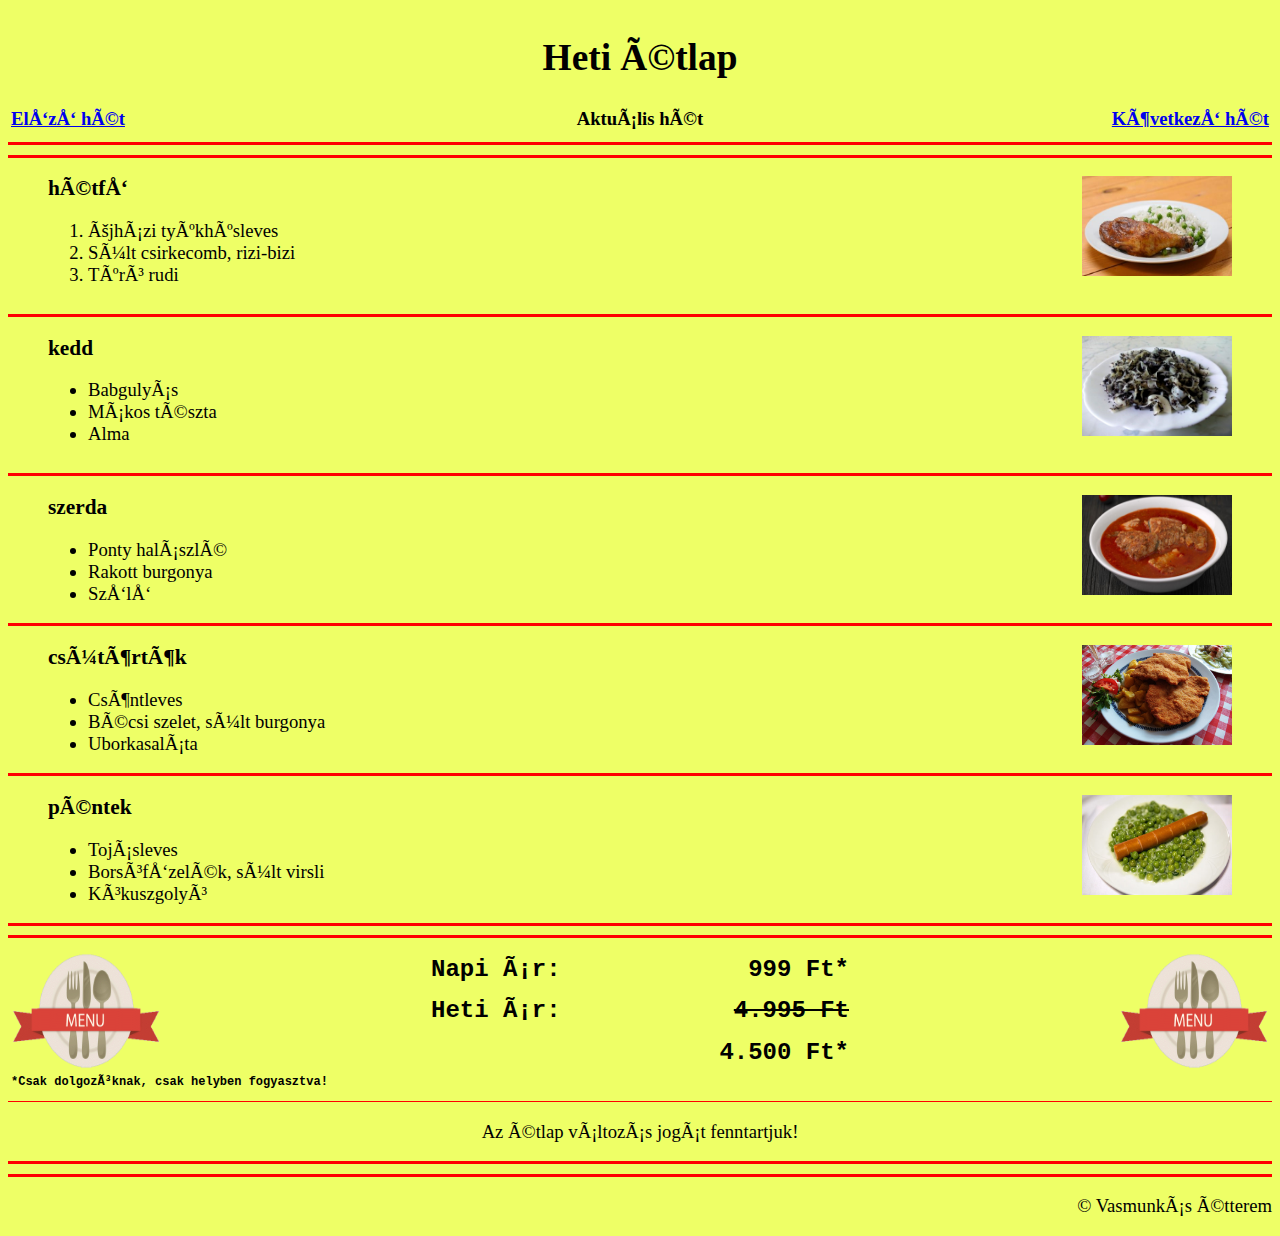
==== index.html @ 8f3a5351 "Add files via upload" ====
<!DOCTYPE html>
<html>
	<table>
	<head>
		 <title>Heti étlap</title>
		<meta charset="utf_8" />
		<link rel="stylesheet" href="index.css">
	</head>	
	<body style="background-color: #EEFF66;">
		<table width=100%>
			<tr><th colspan='3' align=center><h1 style="color: black;">Heti étlap</h1></th></tr>
			<tr>
				<th align=left width="33%"><a href="http://www.terplanszki.hu">Előző hét</a></th>
				<th align=center width="33%">Aktuális hét</th>
				<th align=right width="33%"><a href="http://www.terplanszki.hu">Következő hét</a></th>
			</tr>
		</table>
	</table>
		<hr color=red size=3>
		<hr color=red size=3>
		<table>
		
		<blockquote><b style="font-size: 16pt">hétfő</b>
			<a href="hetfo_csirkecomb.jpg"><img src="hetfo_csirkecomb.jpg" title="Csirkecomb" align=right width=150 height=100></a>
			<ol>
				<li>Újházi tyúkhúsleves</li>
				<li>Sült csirkecomb, rizi-bizi</li>
				<li>Túró rudi</li>
			</ol>
		
		</table>
		<hr color=red size=3>
		<table>
			<blockquote><b style="font-size: 16pt">kedd</b>
			<a href="kedd_makosteszta.jpg"><img src="kedd_makosteszta.jpg" title="Mákos tészta" align=right width=150 height=100></a>
			<ul>
				<li>Babgulyás</li>
				<li>Mákos tészta</li>
				<li>Alma</li>
			</ul>
			</table>
		</blockquote>
		<hr color=red size=3>
			<blockquote><b style="font-size: 16pt">szerda</b>
			<a href="szerda_halaszle.jpg"><img src="szerda_halaszle.jpg" title="Halászlé" align=right width=150 height=100></a>
			<ul>
				<li>Ponty halászlé</li>
				<li>Rakott burgonya</li>
				<li>Szőlő</li>
			</ul>
		</blockquote>
		<hr color=red size=3>
			<blockquote><b style="font-size: 16pt">csütörtök</b>
			<a href="csutortok_rantotthus.jpg"><img src="csutortok_rantotthus.jpg" title="Bécsi szelet" align=right width=150 height=100></a>
			<ul>
				<li>Csöntleves</li>
				<li>Bécsi szelet, sült burgonya</li>
				<li>Uborkasaláta</li>
			</ul>
		</blockquote>
		<hr color=red size=3>
			<blockquote><b style="font-size: 16pt">péntek</b>
			<a href="pentek_borsofozelek.jpg"><img src="pentek_borsofozelek.jpg" title="Borsófőzelék" align=right width=150 height=100></a>
			<ul>
				<li>Tojásleves</li>
				<li>Borsófőzelék, sült virsli</li>
				<li>Kókuszgolyó</li>
			</ul>
		</blockquote>
		<hr color=red size=3>
		<hr color=red size=3>
		<table width=100% style="font-family: courier; font-size:18pt">
			<tr>
				<th rowspan="3" width="33.3333%"><img src="tanyer.jpg" width=150 height=120 align=left></th>
				<th width="16.66665%" align=left>Napi ár:</th>
				<th align=right>999 Ft*</th>
				<th rowspan="3" width="33.3333%"><img src="tanyer.jpg" width=150 height=120 align=right></th>
			</tr>
			<tr>
				<th align=left>Heti ár:</th>
				<th align=right><del>4.995 Ft</del></th>
			</tr>
			<tr>
				<th align=left></th>
				<th align=right>4.500 Ft*</th>
			</tr>
			<tr>
				<th align=left style="font-size: 9pt">*Csak dolgozóknak, csak helyben fogyasztva!</th>
			</tr>
		</table>
		<hr color=red size=1>
		<p align=center>Az étlap változás jogát fenntartjuk!</p>
		<hr color=red size=3>
		<hr color=red size=3>
		<p align=right>&copy; Vasmunkás étterem
	</body>
</html>
---- index.css ----
body {
  background-color: #EEFF66;
  text=#000066;
  topmargin=30 leftmargin=30;
  font-family: monotype corsiva;
  font-size: 14pt;  
}
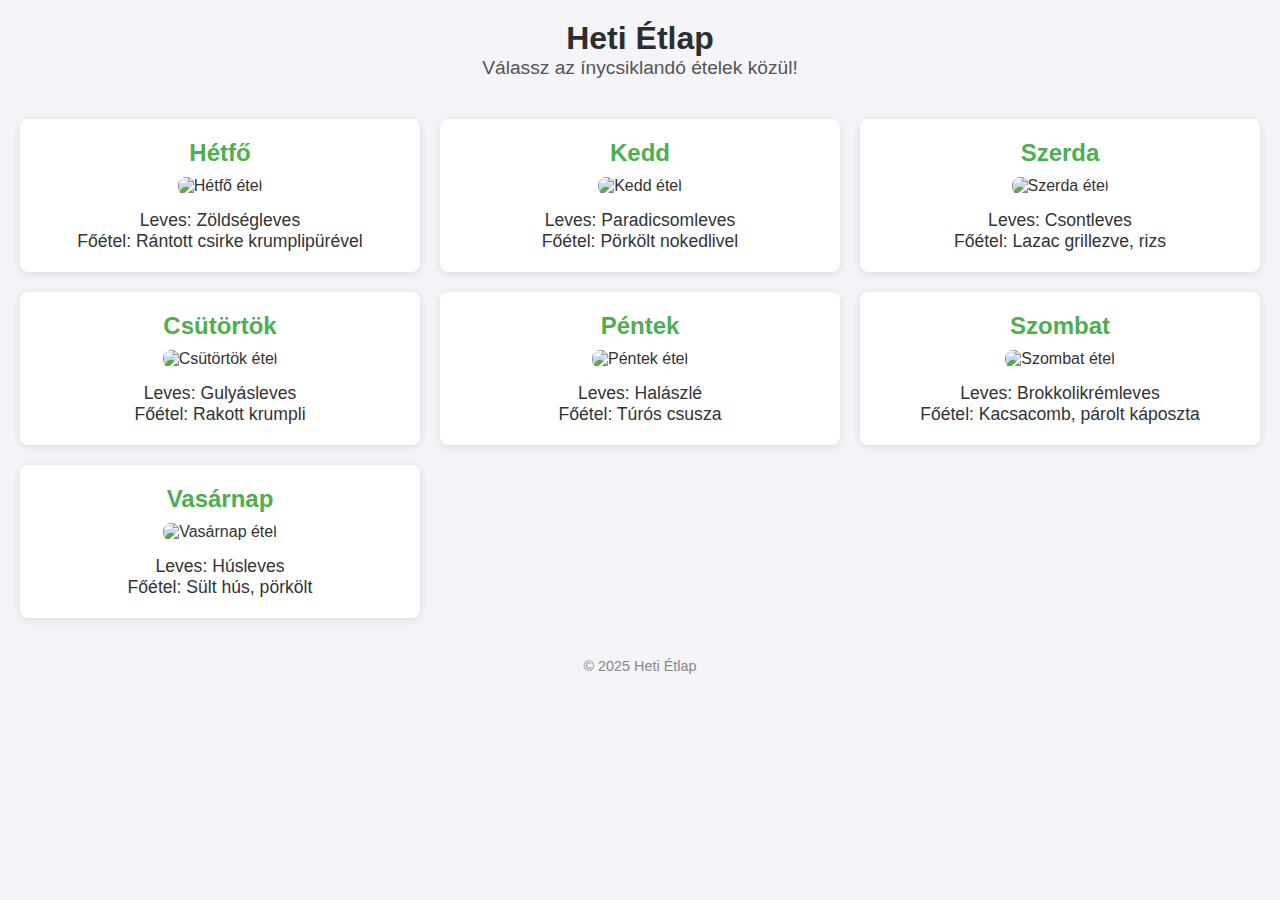
==== commit 5b5ca219: "attnevezes" ====
--- a/index.html
+++ b/index.html
@@ -1,97 +1,70 @@
 <!DOCTYPE html>
-<html>
-	<table>
-	<head>
-		 <title>Heti étlap</title>
-		<meta charset="utf_8" />
-		<link rel="stylesheet" href="index.css">
-	</head>	
-	<body style="background-color: #EEFF66;">
-		<table width=100%>
-			<tr><th colspan='3' align=center><h1 style="color: black;">Heti étlap</h1></th></tr>
-			<tr>
-				<th align=left width="33%"><a href="http://www.terplanszki.hu">Előző hét</a></th>
-				<th align=center width="33%">Aktuális hét</th>
-				<th align=right width="33%"><a href="http://www.terplanszki.hu">Következő hét</a></th>
-			</tr>
-		</table>
-	</table>
-		<hr color=red size=3>
-		<hr color=red size=3>
-		<table>
-		
-		<blockquote><b style="font-size: 16pt">hétfő</b>
-			<a href="hetfo_csirkecomb.jpg"><img src="hetfo_csirkecomb.jpg" title="Csirkecomb" align=right width=150 height=100></a>
-			<ol>
-				<li>Újházi tyúkhúsleves</li>
-				<li>Sült csirkecomb, rizi-bizi</li>
-				<li>Túró rudi</li>
-			</ol>
-		
-		</table>
-		<hr color=red size=3>
-		<table>
-			<blockquote><b style="font-size: 16pt">kedd</b>
-			<a href="kedd_makosteszta.jpg"><img src="kedd_makosteszta.jpg" title="Mákos tészta" align=right width=150 height=100></a>
-			<ul>
-				<li>Babgulyás</li>
-				<li>Mákos tészta</li>
-				<li>Alma</li>
-			</ul>
-			</table>
-		</blockquote>
-		<hr color=red size=3>
-			<blockquote><b style="font-size: 16pt">szerda</b>
-			<a href="szerda_halaszle.jpg"><img src="szerda_halaszle.jpg" title="Halászlé" align=right width=150 height=100></a>
-			<ul>
-				<li>Ponty halászlé</li>
-				<li>Rakott burgonya</li>
-				<li>Szőlő</li>
-			</ul>
-		</blockquote>
-		<hr color=red size=3>
-			<blockquote><b style="font-size: 16pt">csütörtök</b>
-			<a href="csutortok_rantotthus.jpg"><img src="csutortok_rantotthus.jpg" title="Bécsi szelet" align=right width=150 height=100></a>
-			<ul>
-				<li>Csöntleves</li>
-				<li>Bécsi szelet, sült burgonya</li>
-				<li>Uborkasaláta</li>
-			</ul>
-		</blockquote>
-		<hr color=red size=3>
-			<blockquote><b style="font-size: 16pt">péntek</b>
-			<a href="pentek_borsofozelek.jpg"><img src="pentek_borsofozelek.jpg" title="Borsófőzelék" align=right width=150 height=100></a>
-			<ul>
-				<li>Tojásleves</li>
-				<li>Borsófőzelék, sült virsli</li>
-				<li>Kókuszgolyó</li>
-			</ul>
-		</blockquote>
-		<hr color=red size=3>
-		<hr color=red size=3>
-		<table width=100% style="font-family: courier; font-size:18pt">
-			<tr>
-				<th rowspan="3" width="33.3333%"><img src="tanyer.jpg" width=150 height=120 align=left></th>
-				<th width="16.66665%" align=left>Napi ár:</th>
-				<th align=right>999 Ft*</th>
-				<th rowspan="3" width="33.3333%"><img src="tanyer.jpg" width=150 height=120 align=right></th>
-			</tr>
-			<tr>
-				<th align=left>Heti ár:</th>
-				<th align=right><del>4.995 Ft</del></th>
-			</tr>
-			<tr>
-				<th align=left></th>
-				<th align=right>4.500 Ft*</th>
-			</tr>
-			<tr>
-				<th align=left style="font-size: 9pt">*Csak dolgozóknak, csak helyben fogyasztva!</th>
-			</tr>
-		</table>
-		<hr color=red size=1>
-		<p align=center>Az étlap változás jogát fenntartjuk!</p>
-		<hr color=red size=3>
-		<hr color=red size=3>
-		<p align=right>&copy; Vasmunkás étterem
-	</body>
+<html lang="hu">
+<head>
+    <meta charset="UTF_8">
+    <meta name="viewport" content="width=device-width, initial-scale=1.0">
+    <title>Heti �tlap</title>
+    <link rel="stylesheet" href="styles.css">
+</head>
+<body>
+    <header>
+        <h1>Heti �tlap</h1>
+        <p>V�lassz az �nycsikland� �telek k�z�l!</p>
+    </header>
+    
+    <div class="weekly-menu">
+        <div class="day">
+            <h2>H�tf�</h2>
+            <img src="images/hetfo.jpg" alt="H�tf� �tel">
+            <p>Leves: Z�lds�gleves</p>
+            <p>F��tel: R�ntott csirke krumplip�r�vel</p>
+        </div>
+
+        <div class="day">
+            <h2>Kedd</h2>
+            <img src="images/kedd.jpg" alt="Kedd �tel">
+            <p>Leves: Paradicsomleves</p>
+            <p>F��tel: P�rk�lt nokedlivel</p>
+        </div>
+
+        <div class="day">
+            <h2>Szerda</h2>
+            <img src="images/szerda.jpg" alt="Szerda �tel">
+            <p>Leves: Csontleves</p>
+            <p>F��tel: Lazac grillezve, rizs</p>
+        </div>
+
+        <div class="day">
+            <h2>Cs�t�rt�k</h2>
+            <img src="images/csut.jpg" alt="Cs�t�rt�k �tel">
+            <p>Leves: Guly�sleves</p>
+            <p>F��tel: Rakott krumpli</p>
+        </div>
+
+        <div class="day">
+            <h2>P�ntek</h2>
+            <img src="images/pentek.jpg" alt="P�ntek �tel">
+            <p>Leves: Hal�szl�</p>
+            <p>F��tel: T�r�s csusza</p>
+        </div>
+
+        <div class="day">
+            <h2>Szombat</h2>
+            <img src="images/szo.jpg" alt="Szombat �tel">
+            <p>Leves: Brokkolikr�mleves</p>
+            <p>F��tel: Kacsacomb, p�rolt k�poszta</p>
+        </div>
+
+        <div class="day">
+            <h2>Vas�rnap</h2>
+            <img src="images/vas.jpg" alt="Vas�rnap �tel">
+            <p>Leves: H�sleves</p>
+            <p>F��tel: S�lt h�s, p�rk�lt</p>
+        </div>
+    </div>
+
+    <footer>
+        <p>&copy; 2025 Heti �tlap</p>
+    </footer>
+</body>
 </html>
--- a/styles.css
+++ b/styles.css
@@ -0,0 +1,65 @@
+* {
+    margin: 0;
+    padding: 0;
+    box-sizing: border-box;
+}
+
+body {
+    font-family: Arial, sans-serif;
+    background-color: #f4f4f9;
+    color: #333;
+    padding: 20px;
+}
+
+header {
+    text-align: center;
+    margin-bottom: 40px;
+}
+
+header h1 {
+    color: #2d2d2d;
+}
+
+header p {
+    font-size: 1.2em;
+    color: #555;
+}
+
+.weekly-menu {
+    display: grid;
+    grid-template-columns: repeat(3, 1fr);
+    gap: 20px;
+}
+
+.day {
+    background-color: #fff;
+    border-radius: 8px;
+    box-shadow: 0 2px 10px rgba(0, 0, 0, 0.1);
+    padding: 20px;
+    text-align: center;
+}
+
+.day h2 {
+    color: #4CAF50;
+    font-size: 1.5em;
+    margin-bottom: 10px;
+}
+
+.day img {
+    width: 100%;
+    height: auto;
+    border-radius: 8px;
+    margin-bottom: 15px;
+}
+
+.day p {
+    font-size: 1.1em;
+    color: #333;
+}
+
+footer {
+    text-align: center;
+    margin-top: 40px;
+    font-size: 0.9em;
+    color: #888;
+}
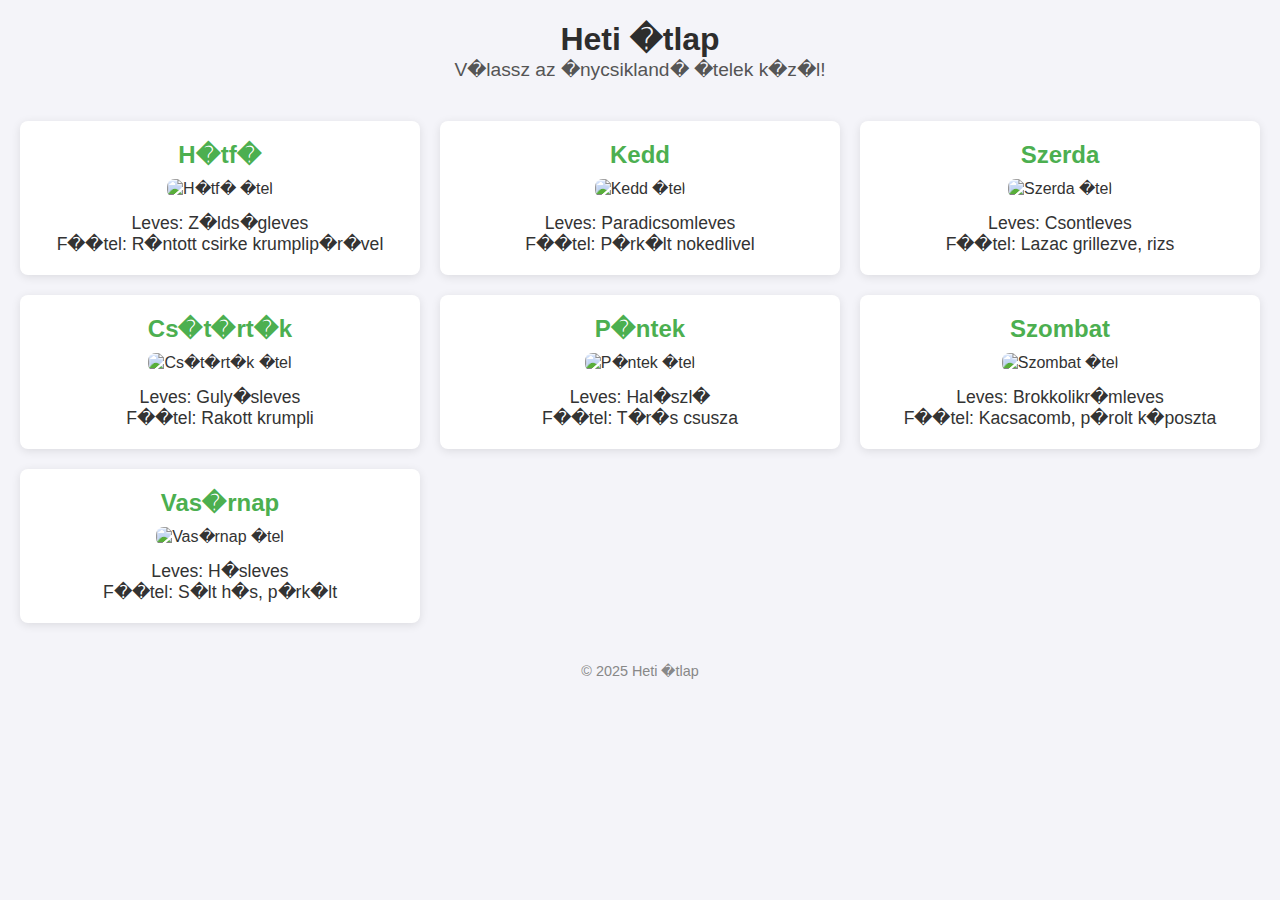
==== commit 9c04ac10: "changes" ====
--- a/index.html
+++ b/index.html
@@ -1,7 +1,7 @@
 <!DOCTYPE html>
 <html lang="hu">
 <head>
-    <meta charset="UTF_8">
+    <meta charset="UTF-8">
     <meta name="viewport" content="width=device-width, initial-scale=1.0">
     <title>Heti �tlap</title>
     <link rel="stylesheet" href="styles.css">
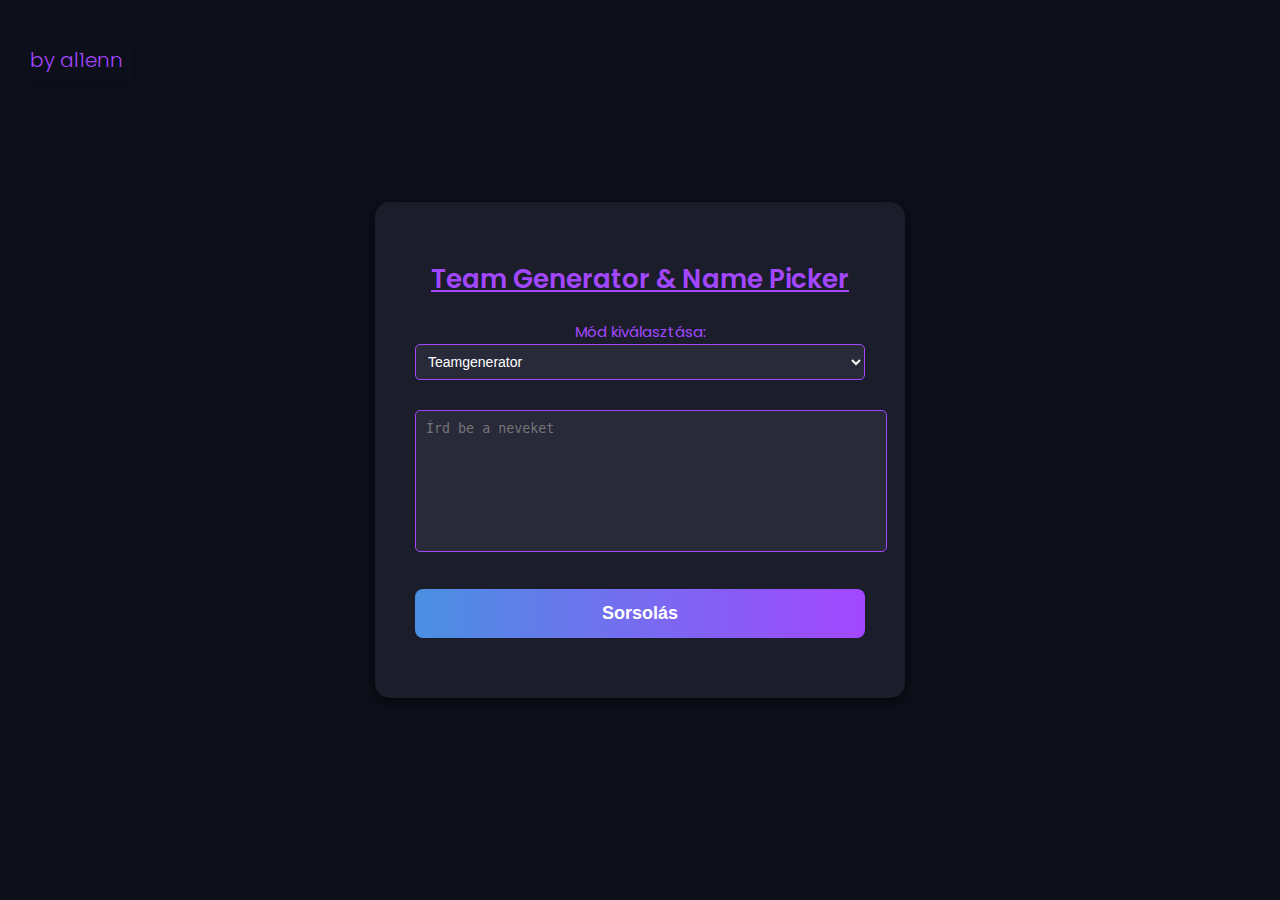
==== commit b318196e: "asd" ====
--- a/index.html
+++ b/index.html
@@ -3,68 +3,41 @@
 <head>
     <meta charset="UTF-8">
     <meta name="viewport" content="width=device-width, initial-scale=1.0">
-    <title>Heti �tlap</title>
-    <link rel="stylesheet" href="styles.css">
+    <title>Random Team Generator</title>
+    <link rel="stylesheet" href="style.css">
 </head>
 <body>
-    <header>
-        <h1>Heti �tlap</h1>
-        <p>V�lassz az �nycsikland� �telek k�z�l!</p>
-    </header>
-    
-    <div class="weekly-menu">
-        <div class="day">
-            <h2>H�tf�</h2>
-            <img src="images/hetfo.jpg" alt="H�tf� �tel">
-            <p>Leves: Z�lds�gleves</p>
-            <p>F��tel: R�ntott csirke krumplip�r�vel</p>
+
+    <p id="credits">by al1enn</p>
+
+    <div class="container">
+        <h1>Team Generator & Name Picker</h1>
+
+        <div class="dropdown">
+            <label for="modeSelect">Mód kiválasztása:</label>
+            <select id="modeSelect">
+                <option value="team">Teamgenerator</option>
+                <option value="name">NamePicker</option>
+            </select>
         </div>
 
-        <div class="day">
-            <h2>Kedd</h2>
-            <img src="images/kedd.jpg" alt="Kedd �tel">
-            <p>Leves: Paradicsomleves</p>
-            <p>F��tel: P�rk�lt nokedlivel</p>
+        <textarea id="nameList" placeholder="Írd be a neveket"></textarea>
+
+        
+        <div id="teamOptions" class="hidden">
+            <label for="teamCount">Hány csapat legyen?</label>
+            <select id="teamCount">
+                <option value="2">2</option>
+                <option value="3">3</option>
+                <option value="4">4</option>
+            </select>
         </div>
 
-        <div class="day">
-            <h2>Szerda</h2>
-            <img src="images/szerda.jpg" alt="Szerda �tel">
-            <p>Leves: Csontleves</p>
-            <p>F��tel: Lazac grillezve, rizs</p>
-        </div>
+        <button id="generate">Sorsolás</button>
 
-        <div class="day">
-            <h2>Cs�t�rt�k</h2>
-            <img src="images/csut.jpg" alt="Cs�t�rt�k �tel">
-            <p>Leves: Guly�sleves</p>
-            <p>F��tel: Rakott krumpli</p>
-        </div>
-
-        <div class="day">
-            <h2>P�ntek</h2>
-            <img src="images/pentek.jpg" alt="P�ntek �tel">
-            <p>Leves: Hal�szl�</p>
-            <p>F��tel: T�r�s csusza</p>
-        </div>
-
-        <div class="day">
-            <h2>Szombat</h2>
-            <img src="images/szo.jpg" alt="Szombat �tel">
-            <p>Leves: Brokkolikr�mleves</p>
-            <p>F��tel: Kacsacomb, p�rolt k�poszta</p>
-        </div>
-
-        <div class="day">
-            <h2>Vas�rnap</h2>
-            <img src="images/vas.jpg" alt="Vas�rnap �tel">
-            <p>Leves: H�sleves</p>
-            <p>F��tel: S�lt h�s, p�rk�lt</p>
-        </div>
+        <div id="result"></div>
     </div>
 
-    <footer>
-        <p>&copy; 2025 Heti �tlap</p>
-    </footer>
+    <script src="script.js"></script>
 </body>
 </html>
--- a/style.css
+++ b/style.css
@@ -0,0 +1,111 @@
+@import url('https://fonts.googleapis.com/css2?family=Poppins:wght@300;400;600&display=swap');
+
+body {
+    background-color: #0D0F1A;
+    color: #C7C7F2;
+    font-family: 'Poppins', sans-serif;
+    display: flex;
+    justify-content: center;
+    align-items: center;
+    height: 100vh;
+    margin: 0;
+}
+
+.container {
+    background-color: #1B1D2B;
+    padding: 40px;
+    border-radius: 15px;
+    box-shadow: 0px 4px 15px rgba(0, 0, 0, 0.6);
+    width: 450px;
+    text-align: center;
+}
+
+h1 {
+    font-weight: 600;
+    color: #A347FF;
+    text-decoration: underline;
+    font-size: 26px;
+    margin-bottom: 20px;
+}
+
+textarea {
+    width: 100%;
+    height: 120px;
+    padding: 10px;
+    margin: 15px 0;
+    background-color: #282A3A;
+    color: white;
+    border: 1px solid #A347FF;
+    border-radius: 5px;
+    resize: none;
+}
+
+.dropdown, #teamOptions {
+    margin-bottom: 15px;
+}
+
+label {
+    font-size: 15px;
+    color: #A347FF;
+}
+
+select {
+    background-color: #282A3A;
+    color: white;
+    border: 1px solid #A347FF;
+    padding: 8px;
+    border-radius: 5px;
+    width: 100%;
+    font-size: 14px;
+}
+
+button {
+    background: linear-gradient(90deg, #4A90E2, #A347FF);
+    border: none;
+    padding: 14px;
+    color: white;
+    font-size: 18px;
+    cursor: pointer;
+    border-radius: 8px;
+    margin-top: 15px;
+    width: 100%;
+    font-weight: bold;
+}
+
+button:hover {
+    opacity: 0.9;
+}
+
+#result {
+    font-size: 22px;
+    font-weight: bold;
+    margin-top: 20px;
+    color: #FFD700;
+}
+
+.hidden {
+    display: none;
+}
+
+
+#credits {
+    position: absolute;
+    top: 20px;
+    left: 20px;
+    font-family: 'Poppins', sans-serif; /* Az oldal betűtípusa */
+    font-weight: 300; /* Könnyed betűsúly */
+    font-size: 20px; /* Még nagyobb betűméret */
+    color: #A347FF; /* Az oldalhoz illő szín */
+    background-color: transparent;
+    padding: 5px 10px;
+    border-radius: 5px;
+    box-shadow: 2px 2px 8px rgba(0, 0, 0, 0.2);
+    z-index: 999;
+    text-transform: none; /* Nem lesz nagybetűs */
+}
+
+#credits:hover {
+    color: #FFD700; /* Hover effekt: arany szín */
+    text-shadow: 0 0 8px rgba(255, 215, 0, 0.8); /* Arany fény hatás */
+}
+
